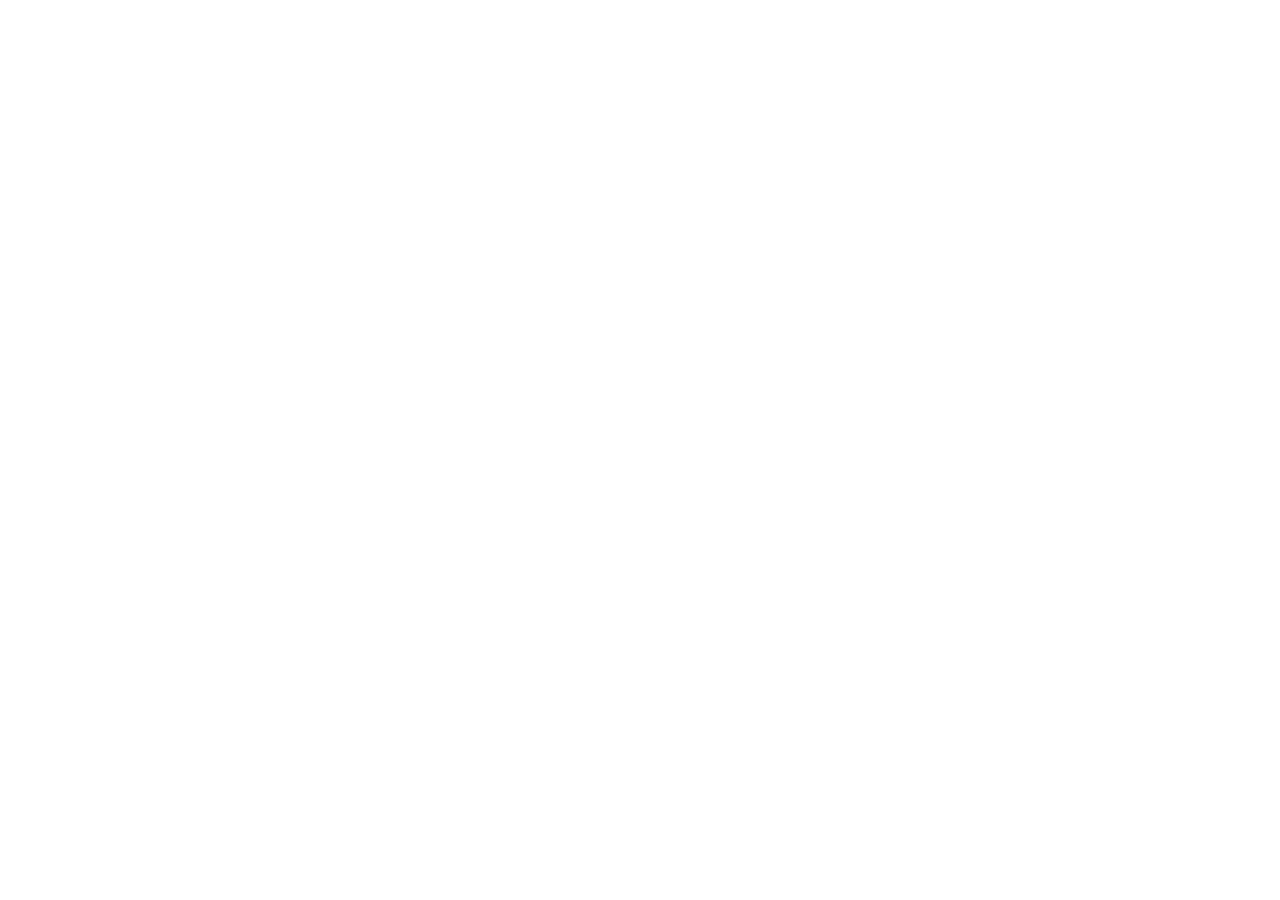
==== index.html @ 32f3a369 "createfile" ====
<!DOCTYPE html>
<html lang="en">
<head>
    <meta charset="UTF-8">
    <meta name="viewport" content="width=device-width, initial-scale=1.0">
    <title>lumo-games</title>
</head>
<body>
    
</body>
</html>
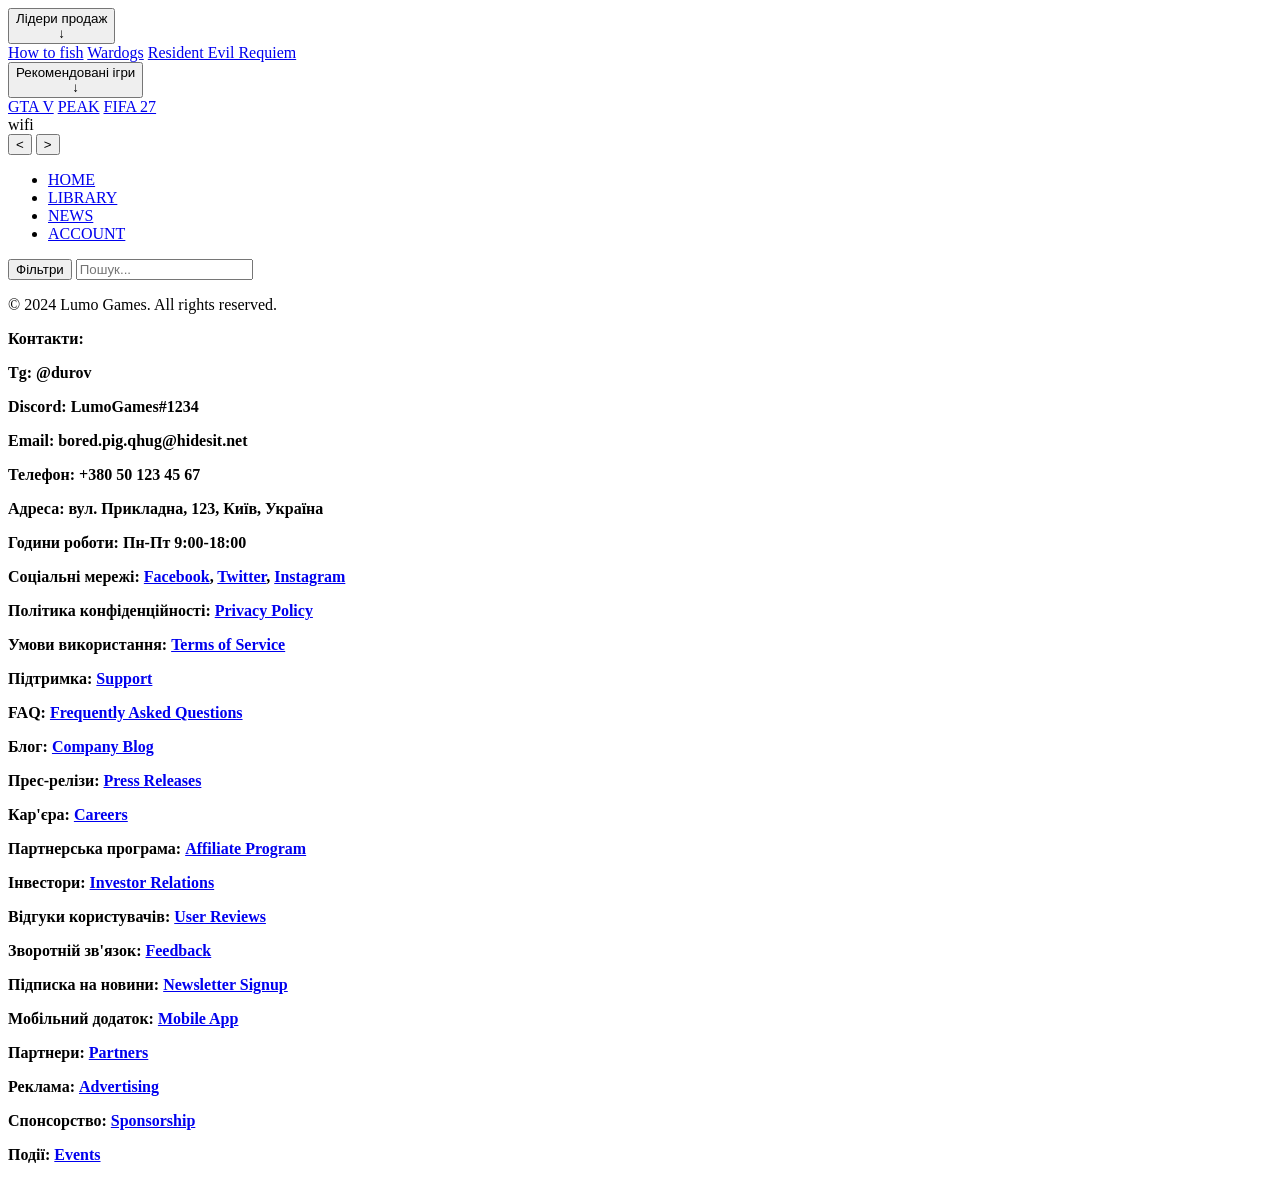
==== commit fe0ecc0b: "update.index.html" ====
--- a/index.html
+++ b/index.html
@@ -1,11 +1,94 @@
 <!DOCTYPE html>
 <html lang="en">
+
 <head>
     <meta charset="UTF-8">
     <meta name="viewport" content="width=device-width, initial-scale=1.0">
     <title>lumo-games</title>
 </head>
+
 <body>
-    
+    <header>
+        <div class="menu">
+            <div class="dropdown">
+                <button class="btn">Лідери продаж <br> ↓</button>
+                <div class="dropdown-inside">
+                    <a href="#">How to fish</a>
+                    <a href="#">Wardogs</a>
+                    <a href="#">Resident Evil Requiem</a>
+                </div>
+            </div>
+        </div>
+        <div class="dropdown">
+            <button class="btn">Рекомендовані ігри<br> ↓</button>
+            <div class="dropdown-inside">
+                <a href="#">GTA V</a>
+                <a href="#">PEAK</a>
+                <a href="#">FIFA 27</a>
+            </div>
+        </div>
+        <div class="right-side">
+            <span class="material-cions wifi "> wifi </span>
+            <div class="auth-box">
+                <a </div>
+            </div>
+
+        </div>
+        </div>
+    </header>
+
+    <main>
+        <nav class="navigation">
+            <div class="arrows">
+                <button class="arrow left">&lt;</button>
+                <button class="arrow right">&gt;</button>
+            </div>
+            <ul class="menu">
+                <li><a href="index.html">HOME</a></li>
+                <li><a href="library.html">LIBRARY</a></li>
+                <li><a href="news.html">NEWS</a></li>
+                <li><a href="account.html">ACCOUNT</a></li>
+            </ul>
+
+            <button class="filters">Фільтри</button>
+
+            <input class="search" type="text" placeholder="Пошук...">
+        </nav>
+    </main>
+
+    <footer>
+        <p>&copy; 2024 Lumo Games. All rights reserved.</p>
+        <b>Контакти:<b>
+                <p>Tg: @durov
+                <p>
+                <p>Discord: LumoGames#1234</p>
+                <p>Email: bored.pig.qhug@hidesit.net
+                <p>
+                <p>Телефон: +380 50 123 45 67</p>
+                <p>Адреса: вул. Прикладна, 123, Київ, Україна</p>
+                <p>Години роботи: Пн-Пт 9:00-18:00</p>
+                <p>Соціальні мережі: <a href="#">Facebook</a>, <a href="#">Twitter</a>, <a href="#">Instagram</a></p>
+                <p>Політика конфіденційності: <a href="#">Privacy Policy</a></p>
+                <p>Умови використання: <a href="#">Terms of Service</a></p>
+                <p>Підтримка: <a href="#">Support</a></p>
+                <p>FAQ: <a href="#">Frequently Asked Questions</a></p>
+                <p>Блог: <a href="#">Company Blog</a></p>
+                <p>Прес-релізи: <a href="#">Press Releases</a></p>
+                <p>Кар'єра: <a href="#">Careers</a></p>
+                <p>Партнерська програма: <a href="#">Affiliate Program</a></p>
+                <p>Інвестори: <a href="#">Investor Relations</a></p>
+                <p>Відгуки користувачів: <a href="#">User Reviews</a></p>
+                <p>Зворотній зв'язок: <a href="#">Feedback</a></p>
+                <p>Підписка на новини: <a href="#">Newsletter Signup</a></p>
+                <p>Мобільний додаток: <a href="#">Mobile App</a></p>
+                <p>Партнери: <a href="#">Partners</a></p>
+                <p>Реклама: <a href="#">Advertising</a></p>
+                <p>Спонсорство: <a href="#">Sponsorship</a></p>
+                <p>Події: <a href="#">Events</a></p>
+
+
+
+    </footer>
 </body>
+
 </html>
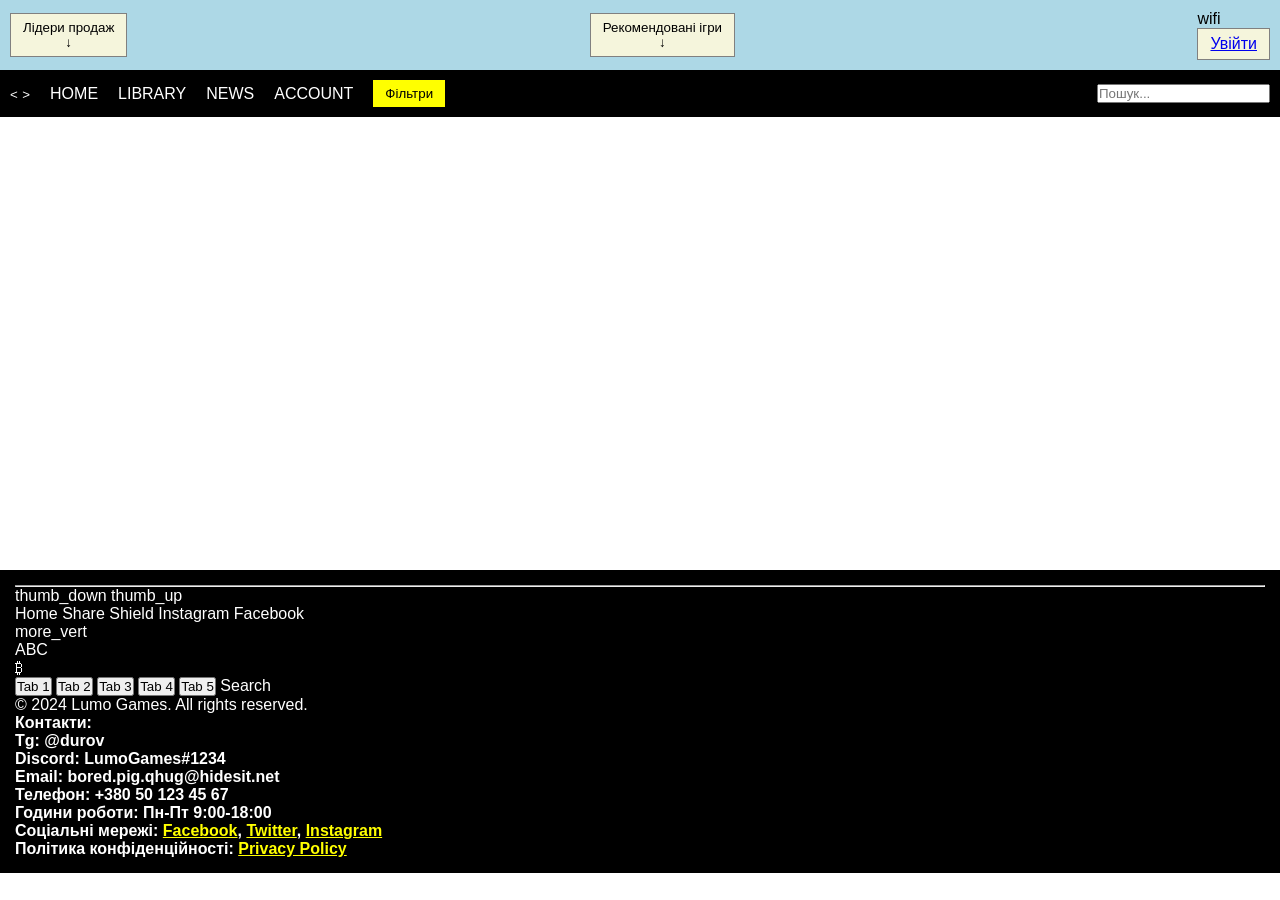
==== commit 4c8cb83e: "зробили css" ====
--- a/index.html
+++ b/index.html
@@ -5,6 +5,7 @@
     <meta charset="UTF-8">
     <meta name="viewport" content="width=device-width, initial-scale=1.0">
     <title>lumo-games</title>
+    <link rel="stylesheet" href="style.css">
 </head>
 
 <body>
@@ -30,7 +31,8 @@
         <div class="right-side">
             <span class="material-cions wifi "> wifi </span>
             <div class="auth-box">
-                <a </div>
+                <a href="#">Увійти</a>
+                 </div>
             </div>
 
         </div>
@@ -57,37 +59,49 @@
     </main>
 
     <footer>
+
+<hr>
+                <div class="footer-layout-from-mockup">
+                    <div class="footer-reactions">
+                        <span class="material-icons">thumb_down</span>
+                        <span class="material-icons">thumb_up</span>
+                    </div>
+                    <div class="footer-icons-center">
+                        <span class="material-icons">Home</span>
+                        <span class="material-icons">Share</span>
+                        <span class="material-icons">Shield</span>
+                        <span class="material-icons">Instagram</span>
+                        <span class="material-icons">Facebook</span>
+                    </div>
+                    <div class="footer-right">
+                        <span class="material-icons">more_vert</span>
+                        <div class="orange_btn">ABC</div>
+                        <div class="orange_btn">₿</div>
+                    </div>
+                <div class="footer-tabs">
+                    <button class="tab-item active">Tab 1</button>
+                    <button class="tab-item ">Tab 2</button>
+                    <button class="tab-item ">Tab 3</button>
+                    <button class="tab-item ">Tab 4</button>
+                    <button class="tab-item ">Tab 5</button>
+                    <span class="material-icons">Search</span>
+                </div>
+
+
+
         <p>&copy; 2024 Lumo Games. All rights reserved.</p>
         <b>Контакти:<b>
                 <p>Tg: @durov
                 <p>
                 <p>Discord: LumoGames#1234</p>
-                <p>Email: bored.pig.qhug@hidesit.net
-                <p>
+                <p>Email: bored.pig.qhug@hidesit.net</p>
                 <p>Телефон: +380 50 123 45 67</p>
-                <p>Адреса: вул. Прикладна, 123, Київ, Україна</p>
                 <p>Години роботи: Пн-Пт 9:00-18:00</p>
                 <p>Соціальні мережі: <a href="#">Facebook</a>, <a href="#">Twitter</a>, <a href="#">Instagram</a></p>
                 <p>Політика конфіденційності: <a href="#">Privacy Policy</a></p>
-                <p>Умови використання: <a href="#">Terms of Service</a></p>
-                <p>Підтримка: <a href="#">Support</a></p>
-                <p>FAQ: <a href="#">Frequently Asked Questions</a></p>
-                <p>Блог: <a href="#">Company Blog</a></p>
-                <p>Прес-релізи: <a href="#">Press Releases</a></p>
-                <p>Кар'єра: <a href="#">Careers</a></p>
-                <p>Партнерська програма: <a href="#">Affiliate Program</a></p>
-                <p>Інвестори: <a href="#">Investor Relations</a></p>
-                <p>Відгуки користувачів: <a href="#">User Reviews</a></p>
-                <p>Зворотній зв'язок: <a href="#">Feedback</a></p>
-                <p>Підписка на новини: <a href="#">Newsletter Signup</a></p>
-                <p>Мобільний додаток: <a href="#">Mobile App</a></p>
-                <p>Партнери: <a href="#">Partners</a></p>
-                <p>Реклама: <a href="#">Advertising</a></p>
-                <p>Спонсорство: <a href="#">Sponsorship</a></p>
-                <p>Події: <a href="#">Events</a></p>
 
 
-
+                
     </footer>
 </body>
 
--- a/style.css
+++ b/style.css
@@ -0,0 +1,127 @@
+* {
+    margin: 0;
+    padding: 0;
+    box-sizing: border-box;
+    font-family: Arial, sans-serif;
+}
+ 
+header {
+    display: flex;
+    justify-content: space-between;
+    align-items: center;
+    background: lightblue;
+    padding: 10px;
+}
+ 
+.btn {
+    background: beige;
+    border: 1px solid gray;
+    padding: 6px 12px;
+}
+ 
+.dropdown-inside {
+    display: none;
+    position: absolute;
+    background: beige;
+    border: 1px solid gray;
+}
+ 
+.dropdown:hover .dropdown-inside {
+    display: block;
+}
+ 
+.dropdown-inside a {
+    display: block;
+    padding: 5px 10px;
+    color: black;
+    text-decoration: none;
+}
+ 
+.auth-box {
+    background: beige;
+    border: 1px solid gray;
+    padding: 6px 12px;
+}
+ 
+.navigation {
+    display: flex;
+    align-items: center;
+    gap: 20px;
+    background: black;
+    padding: 10px;
+}
+ 
+.arrow {
+    background: none;
+    border: none;
+    color: white;
+}
+ 
+.navigation .menu {
+    display: flex;
+    gap: 20px;
+    list-style: none;
+}
+ 
+.navigation .menu a {
+    color: white;
+    text-decoration: none;
+}
+ 
+.filters {
+    background: yellow;
+    border: none;
+    padding: 6px 12px;
+}
+ 
+.search {
+    margin-left: auto;
+}
+ 
+body {
+    background: white;
+}
+ 
+main {
+    background: white;
+    min-height: 500px;
+}
+ 
+.slider {
+    display: flex;
+    align-items: center;
+    justify-content: flex-end;
+    gap: 20px;
+    padding: 20px 40px;
+}
+ 
+.slide-box {
+    width: 280px;
+    height: 210px;
+    background: #d9d9d9;
+}
+ 
+.slider .arrow {
+    background: none;
+    border: none;
+    font-size: 22px;
+    cursor: pointer;
+}
+ 
+.slide-caption {
+    width: 280px;
+    height: 30px;
+    background: #d9d9d9;
+    margin-left: auto;
+    margin-right: 40px;
+}
+ 
+footer {
+    background: black;
+    color: white;
+    padding: 15px;
+}
+ 
+footer a {
+    color: yellow;
+}
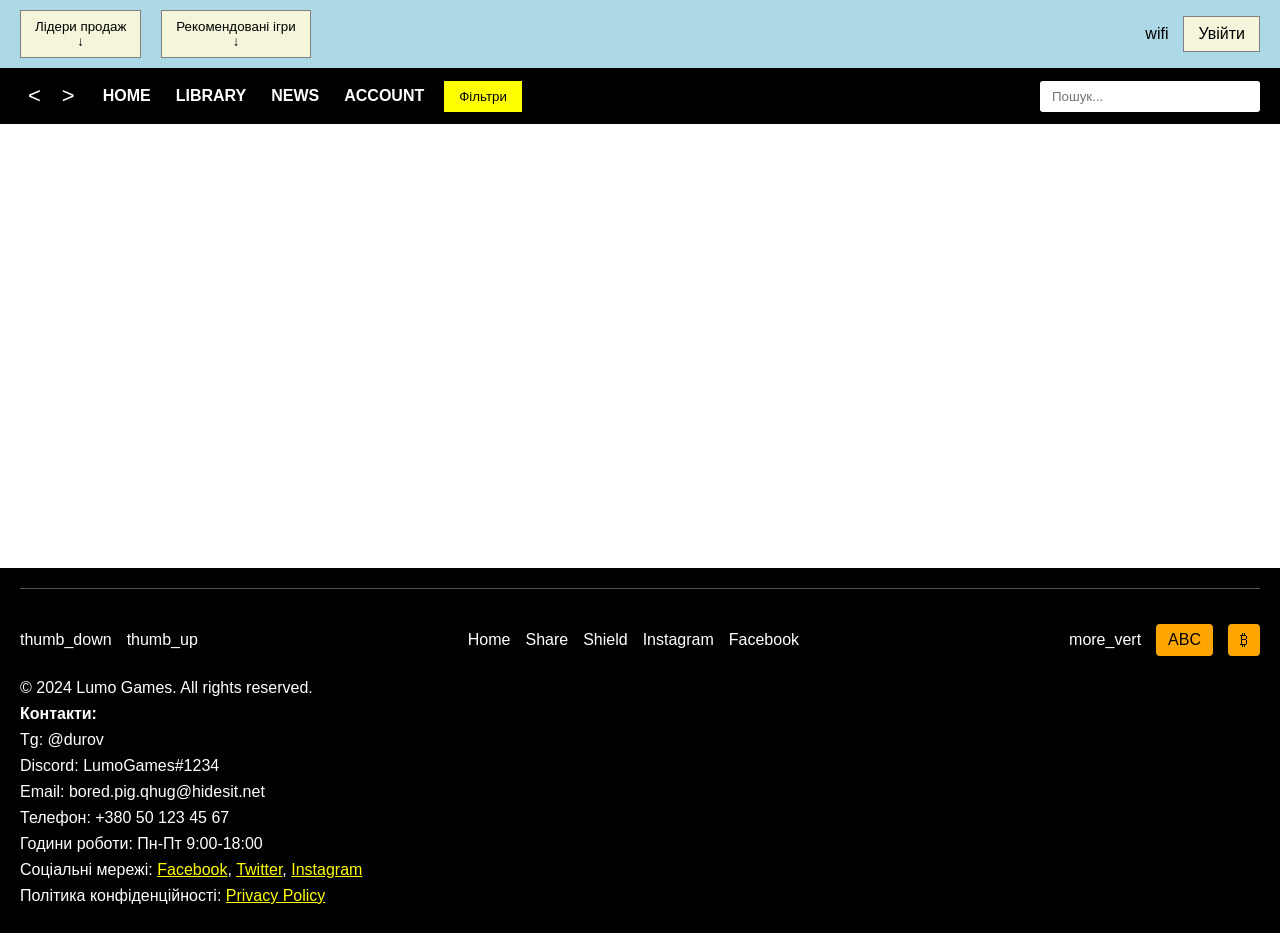
==== commit 7bfd71c1: "upp news and lbr" ====
--- a/index.html
+++ b/index.html
@@ -58,51 +58,100 @@
         </nav>
     </main>
 
-    <footer>
 
-<hr>
-                <div class="footer-layout-from-mockup">
-                    <div class="footer-reactions">
-                        <span class="material-icons">thumb_down</span>
-                        <span class="material-icons">thumb_up</span>
-                    </div>
-                    <div class="footer-icons-center">
-                        <span class="material-icons">Home</span>
-                        <span class="material-icons">Share</span>
-                        <span class="material-icons">Shield</span>
-                        <span class="material-icons">Instagram</span>
-                        <span class="material-icons">Facebook</span>
-                    </div>
-                    <div class="footer-right">
-                        <span class="material-icons">more_vert</span>
-                        <div class="orange_btn">ABC</div>
-                        <div class="orange_btn">₿</div>
-                    </div>
-                <div class="footer-tabs">
-                    <button class="tab-item active">Tab 1</button>
-                    <button class="tab-item ">Tab 2</button>
-                    <button class="tab-item ">Tab 3</button>
-                    <button class="tab-item ">Tab 4</button>
-                    <button class="tab-item ">Tab 5</button>
-                    <span class="material-icons">Search</span>
-                </div>
+<footer>
+
+    <hr>
+    <div class="footer-layout-from-mockup">
+        <div class="footer-reactions">
+            <span class="material-icons">
+                thumb_down
+            </span>
+
+            <span class="material-icons">
+                thumb_up
+            </span>
+        </div>
 
 
+        <div class="footer-icons-center">
+            <span class="material-icons">
+                Home
+            </span>
+            <span class="material-icons">
+                Share
+            </span>
+            <span class="material-icons">
+                Shield
+            </span>
+            <span class="material-icons">
+                Instagram
+            </span>
+            <span class="material-icons">
+                Facebook
+            </span>
 
-        <p>&copy; 2024 Lumo Games. All rights reserved.</p>
-        <b>Контакти:<b>
-                <p>Tg: @durov
-                <p>
-                <p>Discord: LumoGames#1234</p>
-                <p>Email: bored.pig.qhug@hidesit.net</p>
-                <p>Телефон: +380 50 123 45 67</p>
-                <p>Години роботи: Пн-Пт 9:00-18:00</p>
-                <p>Соціальні мережі: <a href="#">Facebook</a>, <a href="#">Twitter</a>, <a href="#">Instagram</a></p>
-                <p>Політика конфіденційності: <a href="#">Privacy Policy</a></p>
+        </div>
 
 
-                
-    </footer>
+        <div class="footer-right">
+            <span class="material-icons">
+                more_vert
+            </span>
+            <div class="orange_btn">
+                ABC
+            </div>
+            <div class="orange_btn">
+                ₿
+            </div>
+        </div>
+
+    </div>
+
+
+    <p>
+        &copy; 2024 Lumo Games. All rights reserved.
+    </p>
+
+    <b>
+        Контакти:
+    </b>
+
+    <p>
+        Tg: @durov
+    </p>
+
+    <p>
+        Discord: LumoGames#1234
+    </p>
+
+    <p>
+        Email: bored.pig.qhug@hidesit.net
+    </p>
+
+    <p>
+        Телефон: +380 50 123 45 67
+    </p>
+
+    <p>
+        Години роботи: Пн-Пт 9:00-18:00
+    </p>
+
+    <p>
+        Соціальні мережі:
+        <a href="#">Facebook</a>,
+        <a href="#">Twitter</a>,
+        <a href="#">Instagram</a>
+    </p>
+
+    <p>
+        Політика конфіденційності:
+        <a href="#">Privacy Policy</a>
+    </p>
+
+</footer>
+
+
 </body>
 
 </html>
--- a/style.css
+++ b/style.css
@@ -4,124 +4,468 @@
     box-sizing: border-box;
     font-family: Arial, sans-serif;
 }
- 
+
+
+body {
+    background: white;
+    color: black;
+}
+
+
+
+
 header {
     display: flex;
     justify-content: space-between;
     align-items: center;
+
+    gap: 20px;
+
     background: lightblue;
-    padding: 10px;
-}
- 
+
+    padding: 10px 20px;
+}
+
+
+.dropdown {
+    position: relative;
+}
+
+
 .btn {
     background: beige;
+
     border: 1px solid gray;
-    padding: 6px 12px;
-}
- 
+
+    padding: 8px 14px;
+
+    cursor: pointer;
+}
+
+
 .dropdown-inside {
     display: none;
+
     position: absolute;
+
+    top: 100%;
+    left: 0;
+
+    min-width: 210px;
+
     background: beige;
+
     border: 1px solid gray;
-}
- 
+
+    z-index: 100;
+}
+
+
 .dropdown:hover .dropdown-inside {
     display: block;
 }
- 
+
+
 .dropdown-inside a {
     display: block;
-    padding: 5px 10px;
+
+    padding: 10px;
+
     color: black;
+
     text-decoration: none;
 }
- 
+
+
+.dropdown-inside a:hover {
+    background: #ddd;
+}
+
+
+.right-side {
+    display: flex;
+
+    align-items: center;
+
+    gap: 15px;
+
+    margin-left: auto;
+}
+
+
+.wifi {
+    color: black;
+}
+
+
 .auth-box {
     background: beige;
+
     border: 1px solid gray;
-    padding: 6px 12px;
-}
- 
+
+    padding: 8px 14px;
+}
+
+
+.auth-box a {
+    color: black;
+
+    text-decoration: none;
+}
+
+
 .navigation {
     display: flex;
-    align-items: center;
+
+    align-items: center;
+
     gap: 20px;
+
     background: black;
-    padding: 10px;
-}
- 
+
+    padding: 12px 20px;
+}
+
+
+.arrows {
+    display: flex;
+
+    gap: 5px;
+}
+
+
 .arrow {
     background: none;
+
     border: none;
+
     color: white;
-}
- 
+
+    font-size: 22px;
+
+    cursor: pointer;
+
+    padding: 3px 8px;
+}
+
+
+.arrow:hover {
+    background: #333;
+}
+
+
 .navigation .menu {
     display: flex;
-    gap: 20px;
+
+    gap: 25px;
+
     list-style: none;
 }
- 
+
+
 .navigation .menu a {
     color: white;
+
     text-decoration: none;
-}
- 
+
+    font-weight: bold;
+}
+
+
+.navigation .menu a:hover {
+    color: yellow;
+}
+
+
 .filters {
     background: yellow;
+
     border: none;
-    padding: 6px 12px;
-}
- 
+
+    padding: 8px 15px;
+
+    cursor: pointer;
+}
+
+
 .search {
     margin-left: auto;
-}
- 
-body {
-    background: white;
-}
- 
+
+    padding: 8px 12px;
+
+    width: 220px;
+
+    border: none;
+
+    border-radius: 3px;
+}
+
+
 main {
     background: white;
+
     min-height: 500px;
 }
- 
-.slider {
-    display: flex;
-    align-items: center;
-    justify-content: flex-end;
-    gap: 20px;
-    padding: 20px 40px;
-}
- 
-.slide-box {
-    width: 280px;
-    height: 210px;
+
+
+.page-content {
+    min-height: 500px;
+
+    padding: 40px;
+}
+
+
+.page-content h1 {
+    margin-bottom: 15px;
+
+    font-size: 32px;
+}
+
+
+.page-description {
+    margin-bottom: 30px;
+
+    color: #555;
+}
+
+.games {
+    display: flex;
+
+    gap: 25px;
+
+    flex-wrap: wrap;
+}
+
+
+.game-card {
+    width: 250px;
+
+    background: #eee;
+
+    border: 1px solid #ccc;
+
+    padding: 15px;
+}
+
+
+.game-image {
+    width: 100%;
+
+    height: 140px;
+
+    display: flex;
+
+    justify-content: center;
+
+    align-items: center;
+
     background: #d9d9d9;
-}
- 
-.slider .arrow {
-    background: none;
-    border: none;
-    font-size: 22px;
-    cursor: pointer;
-}
- 
-.slide-caption {
-    width: 280px;
-    height: 30px;
-    background: #d9d9d9;
-    margin-left: auto;
-    margin-right: 40px;
-}
- 
+
+    font-size: 25px;
+
+    font-weight: bold;
+
+    margin-bottom: 15px;
+}
+
+
+.game-card h2 {
+    margin-bottom: 8px;
+}
+
+
+.game-card p {
+    color: #555;
+}
+
+
+.game-card button {
+    margin-top: 15px;
+
+    padding: 8px 15px;
+
+    background: yellow;
+
+    border: 1px solid gray;
+
+    cursor: pointer;
+}
+
+
+.game-card button:hover {
+    background: orange;
+}
+
+
+
+.news-card {
+    max-width: 750px;
+
+    margin-bottom: 20px;
+
+    padding: 20px;
+
+    background: #eee;
+
+    border-left: 5px solid yellow;
+}
+
+
+.news-card h2 {
+    margin-bottom: 10px;
+}
+
+
+.news-card p {
+    margin-bottom: 15px;
+
+    line-height: 1.5;
+}
+
+
+.news-card small {
+    color: #666;
+}
+
 footer {
     background: black;
+
     color: white;
-    padding: 15px;
-}
- 
+
+    padding: 20px;
+}
+
+
+footer hr {
+    border: none;
+
+    border-top: 1px solid #555;
+
+    margin-bottom: 20px;
+}
+
+
 footer a {
     color: yellow;
-}+}
+
+
+.footer-layout-from-mockup {
+    display: flex;
+
+    align-items: center;
+
+    justify-content: space-between;
+
+    padding: 15px 0;
+}
+
+
+.footer-reactions,
+.footer-icons-center,
+.footer-right {
+    display: flex;
+
+    align-items: center;
+
+    gap: 15px;
+}
+
+
+.footer-reactions .material-icons,
+.footer-icons-center .material-icons,
+.footer-right .material-icons {
+    cursor: pointer;
+}
+
+
+.orange_btn {
+    background: orange;
+
+    color: black;
+
+    padding: 7px 12px;
+
+    border-radius: 4px;
+
+    cursor: pointer;
+}
+
+
+footer p {
+    margin: 8px 0;
+}
+
+
+
+@media (max-width: 700px) {
+
+    header {
+        flex-wrap: wrap;
+
+        gap: 10px;
+    }
+
+
+    .right-side {
+        width: 100%;
+
+        justify-content: flex-end;
+    }
+
+
+    .navigation {
+        flex-wrap: wrap;
+
+        gap: 12px;
+    }
+
+
+    .navigation .menu {
+        gap: 12px;
+
+        flex-wrap: wrap;
+    }
+
+
+    .search {
+        width: 100%;
+
+        margin-left: 0;
+    }
+
+
+    .page-content {
+        padding: 25px 20px;
+    }
+
+
+    .games {
+        justify-content: center;
+    }
+
+
+    .game-card {
+        width: 100%;
+
+        max-width: 350px;
+    }
+
+
+    .footer-layout-from-mockup {
+        flex-direction: column;
+
+        gap: 20px;
+    }
+
+
+    .footer-icons-center {
+        flex-wrap: wrap;
+
+        justify-content: center;
+    }
+
+}
+
+
+
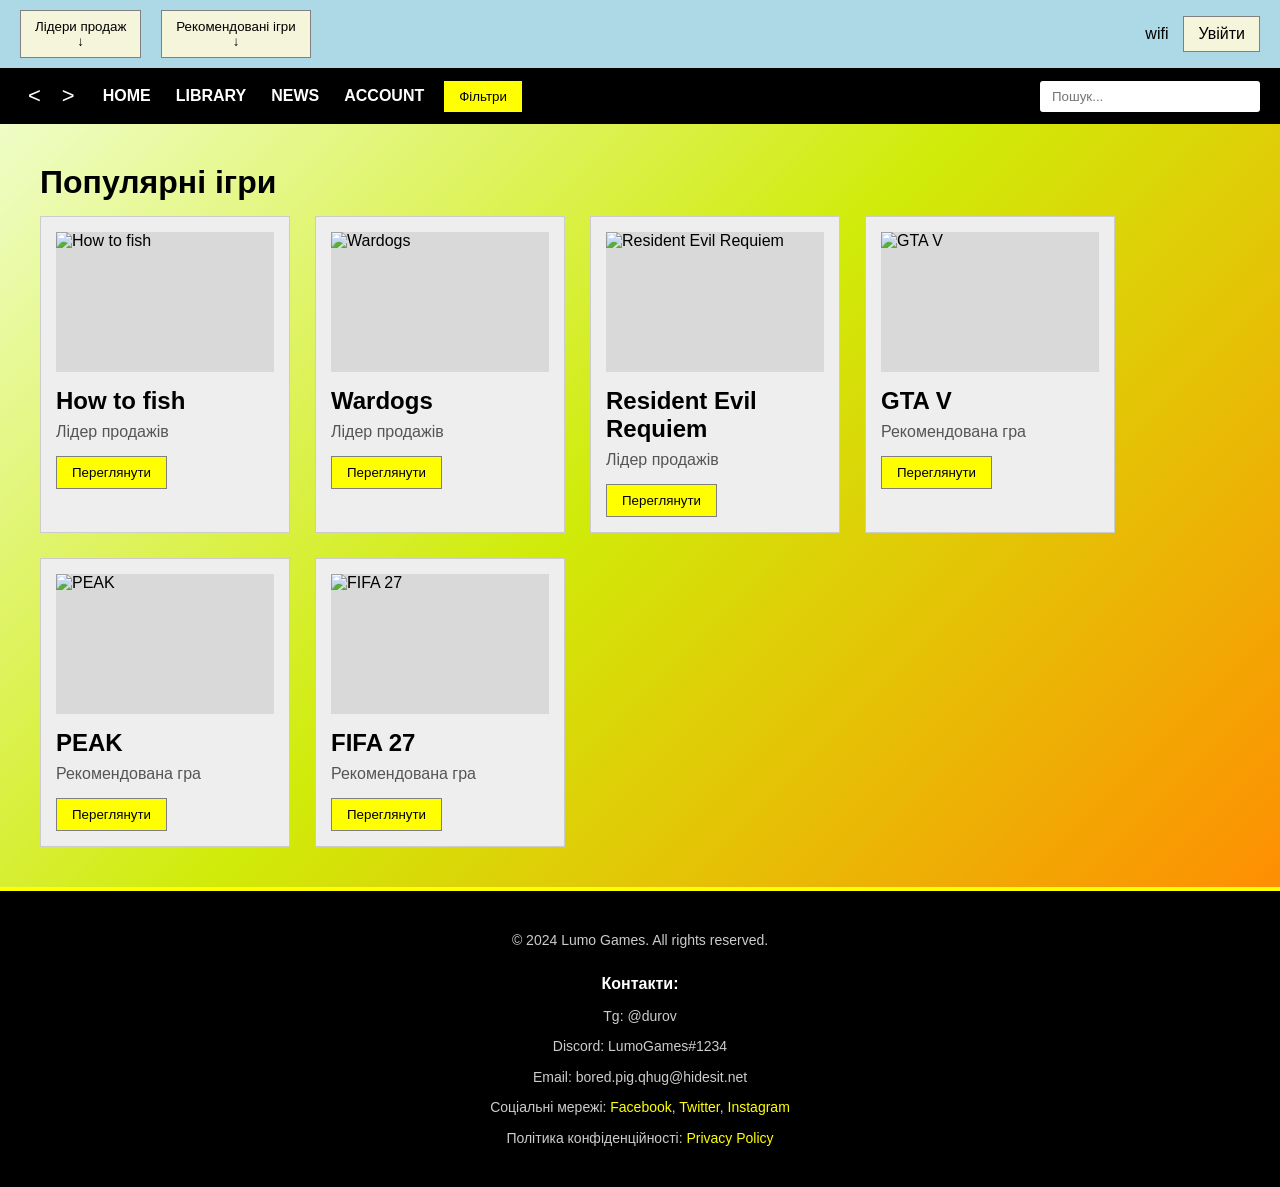
==== commit 48952900: "change background, add images" ====
--- a/index.html
+++ b/index.html
@@ -32,8 +32,8 @@
             <span class="material-cions wifi "> wifi </span>
             <div class="auth-box">
                 <a href="#">Увійти</a>
-                 </div>
             </div>
+        </div>
 
         </div>
         </div>
@@ -56,100 +56,90 @@
 
             <input class="search" type="text" placeholder="Пошук...">
         </nav>
+
+        <section class="page-content">
+            <h1>Популярні ігри</h1>
+
+            <div class="games">
+                <div class="game-card">
+                    <img class="game-image" src="images/how-to-fish.jpg" alt="How to fish">
+                    <h2>How to fish</h2>
+                    <p>Лідер продажів</p>
+                    <button>Переглянути</button>
+                </div>
+
+                <div class="game-card">
+                    <img class="game-image" src="images/wardogs.jpg" alt="Wardogs">
+                    <h2>Wardogs</h2>
+                    <p>Лідер продажів</p>
+                    <button>Переглянути</button>
+                </div>
+
+                <div class="game-card">
+                    <img class="game-image" src="images/resident-evil-requiem.jpg" alt="Resident Evil Requiem">
+                    <h2>Resident Evil Requiem</h2>
+                    <p>Лідер продажів</p>
+                    <button>Переглянути</button>
+                </div>
+
+                <div class="game-card">
+                    <img class="game-image" src="images/gta-v.jpg" alt="GTA V">
+                    <h2>GTA V</h2>
+                    <p>Рекомендована гра</p>
+                    <button>Переглянути</button>
+                </div>
+
+                <div class="game-card">
+                    <img class="game-image" src="images/peak.jpg" alt="PEAK">
+                    <h2>PEAK</h2>
+                    <p>Рекомендована гра</p>
+                    <button>Переглянути</button>
+                </div>
+
+                <div class="game-card">
+                    <img class="game-image" src="images/fifa-27.jpg" alt="FIFA 27">
+                    <h2>FIFA 27</h2>
+                    <p>Рекомендована гра</p>
+                    <button>Переглянути</button>
+                </div>
+            </div>
+        </section>
     </main>
 
 
-<footer>
+    <footer>
+        <p>
+            &copy; 2024 Lumo Games. All rights reserved.
+        </p>
 
-    <hr>
-    <div class="footer-layout-from-mockup">
-        <div class="footer-reactions">
-            <span class="material-icons">
-                thumb_down
-            </span>
+        <b>
+            Контакти:
+        </b>
 
-            <span class="material-icons">
-                thumb_up
-            </span>
-        </div>
+        <p>
+            Tg: @durov
+        </p>
 
+        <p>
+            Discord: LumoGames#1234
+        </p>
 
-        <div class="footer-icons-center">
-            <span class="material-icons">
-                Home
-            </span>
-            <span class="material-icons">
-                Share
-            </span>
-            <span class="material-icons">
-                Shield
-            </span>
-            <span class="material-icons">
-                Instagram
-            </span>
-            <span class="material-icons">
-                Facebook
-            </span>
+        <p>
+            Email: bored.pig.qhug@hidesit.net
+        </p>
+        <p>
+            Соціальні мережі:
+            <a href="#">Facebook</a>,
+            <a href="#">Twitter</a>,
+            <a href="#">Instagram</a>
+        </p>
 
-        </div>
+        <p>
+            Політика конфіденційності:
+            <a href="#">Privacy Policy</a>
+        </p>
 
-
-        <div class="footer-right">
-            <span class="material-icons">
-                more_vert
-            </span>
-            <div class="orange_btn">
-                ABC
-            </div>
-            <div class="orange_btn">
-                ₿
-            </div>
-        </div>
-
-    </div>
-
-
-    <p>
-        &copy; 2024 Lumo Games. All rights reserved.
-    </p>
-
-    <b>
-        Контакти:
-    </b>
-
-    <p>
-        Tg: @durov
-    </p>
-
-    <p>
-        Discord: LumoGames#1234
-    </p>
-
-    <p>
-        Email: bored.pig.qhug@hidesit.net
-    </p>
-
-    <p>
-        Телефон: +380 50 123 45 67
-    </p>
-
-    <p>
-        Години роботи: Пн-Пт 9:00-18:00
-    </p>
-
-    <p>
-        Соціальні мережі:
-        <a href="#">Facebook</a>,
-        <a href="#">Twitter</a>,
-        <a href="#">Instagram</a>
-    </p>
-
-    <p>
-        Політика конфіденційності:
-        <a href="#">Privacy Policy</a>
-    </p>
-
-</footer>
+    </footer>
 
 
 </body>
--- a/style.css
+++ b/style.css
@@ -5,169 +5,116 @@
     font-family: Arial, sans-serif;
 }
 
-
 body {
-    background: white;
-    color: black;
-}
-
-
-
+    background: linear-gradient(135deg, #f3ffdf 0%, #d0eb09 50%, #ff8d02 100%);
+    background-attachment: fixed;
+    color: black;
+    min-height: 100vh;
+}
 
 header {
     display: flex;
     justify-content: space-between;
     align-items: center;
-
     gap: 20px;
-
     background: lightblue;
-
     padding: 10px 20px;
 }
-
 
 .dropdown {
     position: relative;
 }
 
-
 .btn {
     background: beige;
-
     border: 1px solid gray;
-
     padding: 8px 14px;
-
-    cursor: pointer;
-}
-
+    cursor: pointer;
+}
 
 .dropdown-inside {
     display: none;
-
     position: absolute;
-
     top: 100%;
     left: 0;
-
     min-width: 210px;
-
     background: beige;
-
     border: 1px solid gray;
-
     z-index: 100;
 }
-
 
 .dropdown:hover .dropdown-inside {
     display: block;
 }
 
-
 .dropdown-inside a {
     display: block;
-
     padding: 10px;
-
-    color: black;
-
+    color: black;
     text-decoration: none;
 }
-
 
 .dropdown-inside a:hover {
     background: #ddd;
 }
 
-
 .right-side {
     display: flex;
-
-    align-items: center;
-
+    align-items: center;
     gap: 15px;
-
     margin-left: auto;
 }
 
-
 .wifi {
     color: black;
 }
-
 
 .auth-box {
     background: beige;
-
     border: 1px solid gray;
-
     padding: 8px 14px;
 }
 
-
 .auth-box a {
     color: black;
-
     text-decoration: none;
 }
 
-
 .navigation {
     display: flex;
-
-    align-items: center;
-
+    align-items: center;
     gap: 20px;
-
     background: black;
-
     padding: 12px 20px;
 }
 
-
 .arrows {
     display: flex;
-
     gap: 5px;
 }
-
 
 .arrow {
     background: none;
-
     border: none;
-
     color: white;
-
     font-size: 22px;
-
-    cursor: pointer;
-
+    cursor: pointer;
     padding: 3px 8px;
 }
-
 
 .arrow:hover {
     background: #333;
 }
 
-
 .navigation .menu {
     display: flex;
-
     gap: 25px;
-
     list-style: none;
 }
-
 
 .navigation .menu a {
     color: white;
-
     text-decoration: none;
-
     font-weight: bold;
 }
 
@@ -179,198 +126,146 @@
 
 .filters {
     background: yellow;
-
     border: none;
-
     padding: 8px 15px;
-
-    cursor: pointer;
-}
-
+    cursor: pointer;
+}
 
 .search {
     margin-left: auto;
-
     padding: 8px 12px;
-
     width: 220px;
-
     border: none;
-
     border-radius: 3px;
 }
 
-
 main {
-    background: white;
-
+    background: transparent;
     min-height: 500px;
 }
-
 
 .page-content {
     min-height: 500px;
-
     padding: 40px;
 }
-
 
 .page-content h1 {
     margin-bottom: 15px;
-
     font-size: 32px;
 }
 
 
 .page-description {
     margin-bottom: 30px;
-
     color: #555;
 }
 
 .games {
     display: flex;
-
     gap: 25px;
-
     flex-wrap: wrap;
 }
 
 
 .game-card {
     width: 250px;
-
     background: #eee;
-
     border: 1px solid #ccc;
-
     padding: 15px;
 }
 
-
 .game-image {
+    display: block;
     width: 100%;
-
     height: 140px;
-
-    display: flex;
-
-    justify-content: center;
-
-    align-items: center;
-
+    object-fit: cover;
     background: #d9d9d9;
-
-    font-size: 25px;
-
-    font-weight: bold;
-
     margin-bottom: 15px;
 }
-
 
 .game-card h2 {
     margin-bottom: 8px;
 }
 
-
 .game-card p {
     color: #555;
 }
 
-
 .game-card button {
     margin-top: 15px;
-
     padding: 8px 15px;
-
     background: yellow;
-
     border: 1px solid gray;
-
-    cursor: pointer;
-}
-
+    cursor: pointer;
+}
 
 .game-card button:hover {
     background: orange;
 }
 
-
-
 .news-card {
     max-width: 750px;
-
     margin-bottom: 20px;
-
     padding: 20px;
-
     background: #eee;
-
     border-left: 5px solid yellow;
 }
-
 
 .news-card h2 {
     margin-bottom: 10px;
 }
 
-
 .news-card p {
     margin-bottom: 15px;
-
     line-height: 1.5;
 }
-
 
 .news-card small {
     color: #666;
 }
-
 footer {
     background: black;
-
     color: white;
-
-    padding: 20px;
-}
-
-
-footer hr {
-    border: none;
-
-    border-top: 1px solid #555;
-
-    margin-bottom: 20px;
-}
-
-
+    padding: 30px 20px;
+    text-align: center;
+    border-top: 4px solid yellow;
+    line-height: 1.6;
+}
 footer a {
     color: yellow;
-}
-
+    text-decoration: none;
+}
+
+footer a:hover {
+    text-decoration: underline;
+}
+footer p {
+    margin: 8px 0;
+    font-size: 14px;
+    color: #ccc;
+}
+
+footer b {
+    display: block;
+    margin-top: 20px;
+    font-size: 16px;
+    color: white;
+}
 
 .footer-layout-from-mockup {
     display: flex;
-
-    align-items: center;
-
+    align-items: center;
     justify-content: space-between;
-
     padding: 15px 0;
 }
-
 
 .footer-reactions,
 .footer-icons-center,
 .footer-right {
     display: flex;
-
-    align-items: center;
-
+    align-items: center;
     gap: 15px;
 }
-
 
 .footer-reactions .material-icons,
 .footer-icons-center .material-icons,
@@ -378,94 +273,64 @@
     cursor: pointer;
 }
 
-
 .orange_btn {
     background: orange;
-
-    color: black;
-
+    color: black;
     padding: 7px 12px;
-
     border-radius: 4px;
-
-    cursor: pointer;
-}
-
+    cursor: pointer;
+}
 
 footer p {
     margin: 8px 0;
 }
 
-
-
 @media (max-width: 700px) {
-
     header {
         flex-wrap: wrap;
-
         gap: 10px;
     }
-
 
     .right-side {
         width: 100%;
-
         justify-content: flex-end;
     }
-
 
     .navigation {
         flex-wrap: wrap;
-
         gap: 12px;
     }
-
 
     .navigation .menu {
         gap: 12px;
-
         flex-wrap: wrap;
     }
-
 
     .search {
         width: 100%;
-
         margin-left: 0;
     }
-
 
     .page-content {
         padding: 25px 20px;
     }
 
-
     .games {
         justify-content: center;
     }
 
-
     .game-card {
         width: 100%;
-
         max-width: 350px;
     }
-
 
     .footer-layout-from-mockup {
         flex-direction: column;
-
         gap: 20px;
     }
-
 
     .footer-icons-center {
         flex-wrap: wrap;
-
         justify-content: center;
     }
-
-}
-
-
-
+}
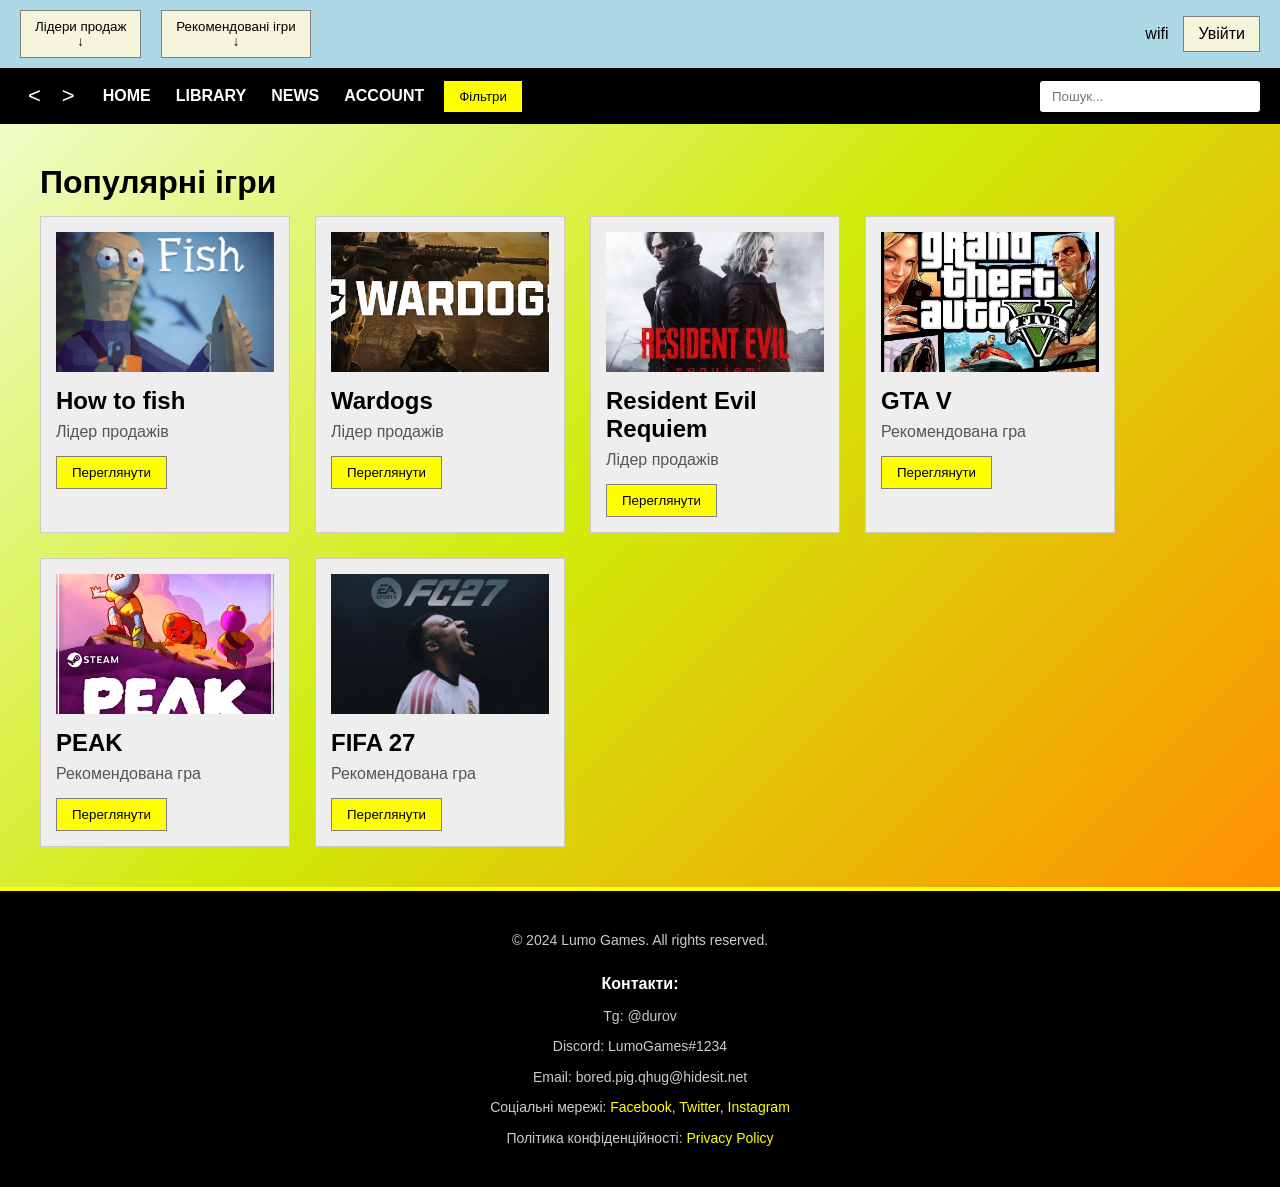
==== commit 80d9eb9e: "photosupp" ====
--- a/index.html
+++ b/index.html
@@ -62,42 +62,42 @@
 
             <div class="games">
                 <div class="game-card">
-                    <img class="game-image" src="images/how-to-fish.jpg" alt="How to fish">
+                    <img class="game-image" src="howtofish jpeg.jpg" alt="How to fish">
                     <h2>How to fish</h2>
                     <p>Лідер продажів</p>
                     <button>Переглянути</button>
                 </div>
 
                 <div class="game-card">
-                    <img class="game-image" src="images/wardogs.jpg" alt="Wardogs">
+                    <img class="game-image" src="wardogs.jpeg" alt="Wardogs">
                     <h2>Wardogs</h2>
                     <p>Лідер продажів</p>
                     <button>Переглянути</button>
                 </div>
 
                 <div class="game-card">
-                    <img class="game-image" src="images/resident-evil-requiem.jpg" alt="Resident Evil Requiem">
+                    <img class="game-image" src="evil.jpeg" alt="Resident Evil Requiem">
                     <h2>Resident Evil Requiem</h2>
                     <p>Лідер продажів</p>
                     <button>Переглянути</button>
                 </div>
 
                 <div class="game-card">
-                    <img class="game-image" src="images/gta-v.jpg" alt="GTA V">
+                    <img class="game-image" src="GTAV.jpeg" alt="GTA V">
                     <h2>GTA V</h2>
                     <p>Рекомендована гра</p>
                     <button>Переглянути</button>
                 </div>
 
                 <div class="game-card">
-                    <img class="game-image" src="images/peak.jpg" alt="PEAK">
+                    <img class="game-image" src="peak.jpeg" alt="PEAK">
                     <h2>PEAK</h2>
                     <p>Рекомендована гра</p>
                     <button>Переглянути</button>
                 </div>
 
                 <div class="game-card">
-                    <img class="game-image" src="images/fifa-27.jpg" alt="FIFA 27">
+                    <img class="game-image" src="fifa.jpeg" alt="FIFA 27">
                     <h2>FIFA 27</h2>
                     <p>Рекомендована гра</p>
                     <button>Переглянути</button>
